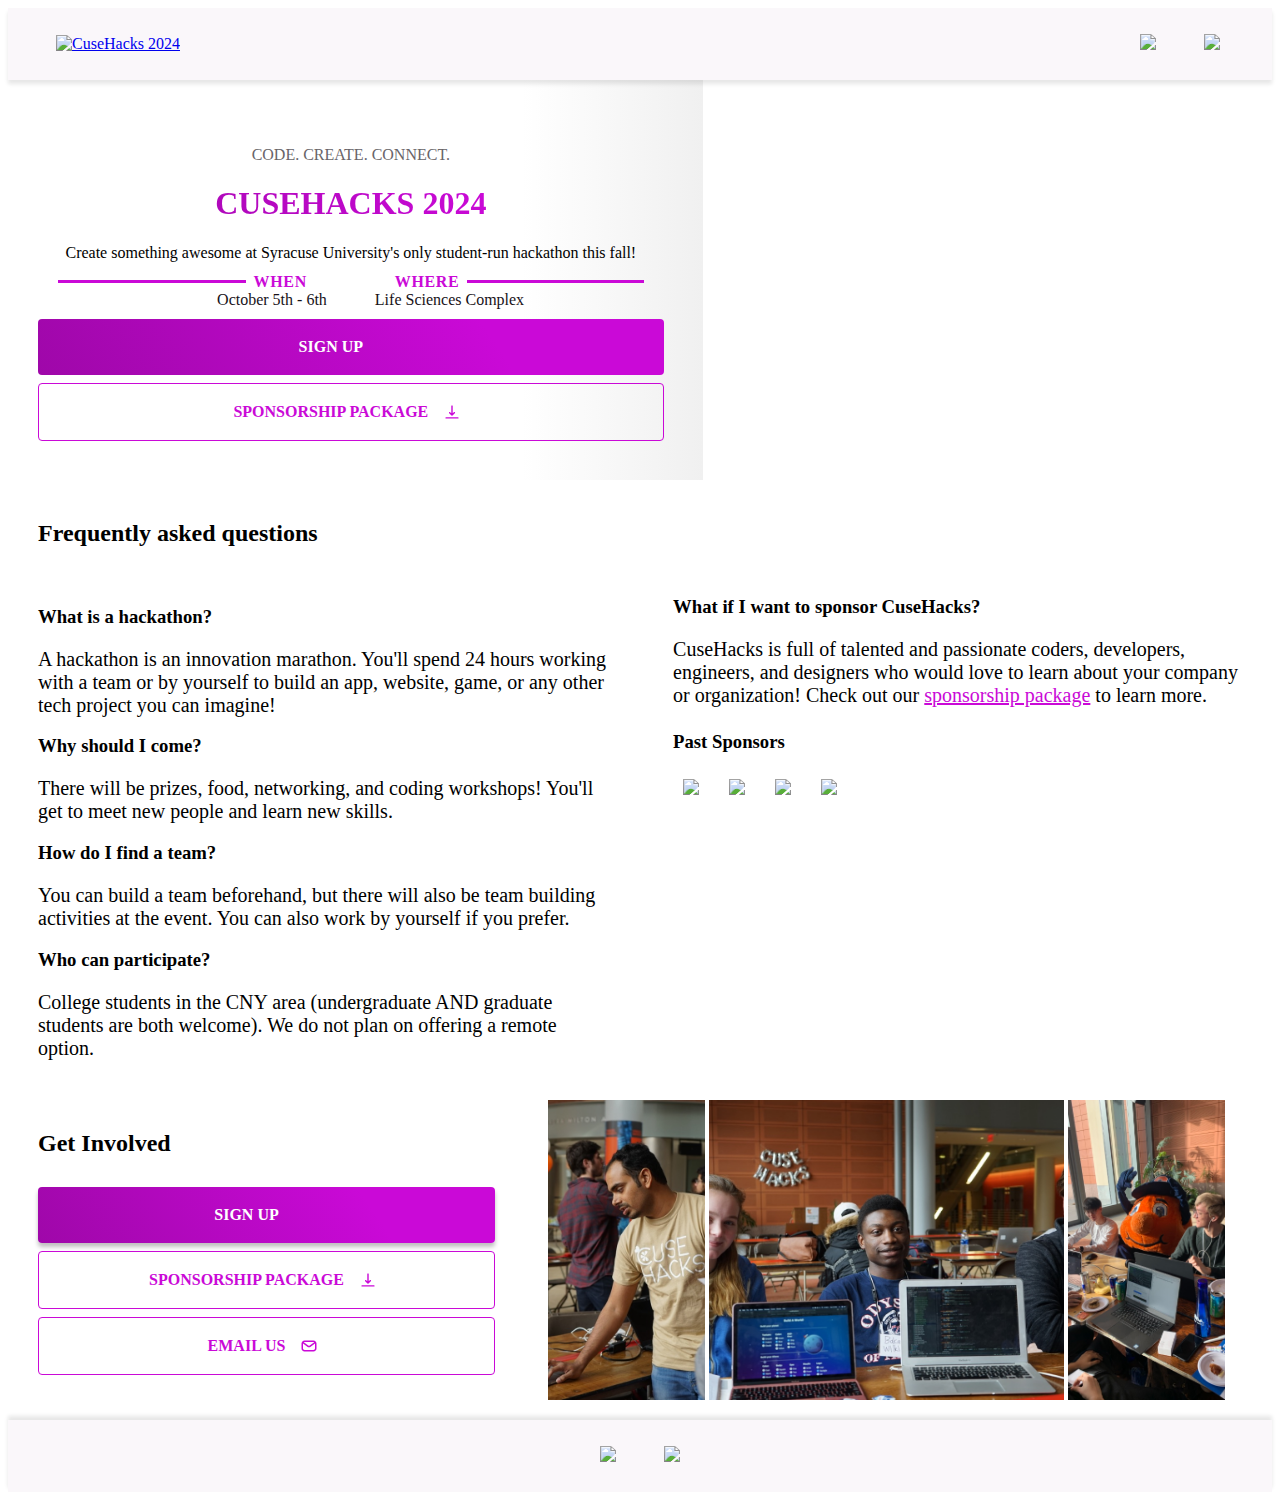
==== index.html @ 052de1e8 "revisions and responsiveness" ====
<!DOCTYPE html>
<html lang="en">
<head>
    <!-- Google tag (gtag.js) -->
    <script async src="https://www.googletagmanager.com/gtag/js?id=G-JB530M61FR"></script>
    <script>
        // Initialize Google Analytics
        window.dataLayer = window.dataLayer || [];
        function gtag(){dataLayer.push(arguments);}
        gtag('js', new Date());
        gtag('config', 'G-JB530M61FR');
    </script>

    <meta charset="UTF-8">
    <meta http-equiv="X-UA-Compatible" content="IE=edge">
    <meta name="viewport" content="width=device-width, initial-scale=1.0">
    <title>CuseHacks 2024</title>
    
    <!-- Favicon -->
    <link rel="icon" href="assets/favicon.ico" type="image/x-icon">

    <!-- CSS Stylesheets -->
    <link href="styles.css" rel="stylesheet">
    <link rel="stylesheet" href="styles/index.css">
    <link rel="stylesheet" href="styles/main.css">

    <!-- Google Fonts -->
    <link rel="preconnect" href="https://fonts.googleapis.com">
    <link rel="preconnect" href="https://fonts.gstatic.com" crossorigin>
    <link href="https://fonts.googleapis.com/css2?family=Exo+2:ital,wght@0,100;0,200;0,300;0,400;0,500;0,600;0,700;0,800;0,900;1,100;1,200;1,300;1,400;1,500;1,600;1,700;1,800;1,900&family=Goldman:wght@400;700&display=swap" rel="stylesheet">
</head>
<body>
    <nav class="NavBar shadow-box">
        <div class="NavBarImage">
            <a href="index.html">
                <img src="assets/cusehacks-logo-long-purple.svg" alt="CuseHacks 2024">
            </a>
        </div>
        <div class="NavIcons bannericons">
            <a href="https://discord.gg/FcyyJ7VHau"><img src="assets/social-media-icons/discord-icon.svg"></a>
            <!-- <a href="#"><img src="assets/social-media-icons/devpost-icon.svg"></a> TEMP COMMENTED TILL WE GET DEVPOST LINK -->
            <a href="https://www.instagram.com/cusehacks/"><img src="assets/social-media-icons/instagram-icon.svg"></a>
        </div>
    </nav>

    <div class="mobile-screen-banner"></div>

    <header class="header-content">
        <div class="shadow-container">
            <div class="side-container">
                <p class="start-line">CODE. CREATE. CONNECT.</p>
                <h1>CUSEHACKS 2024</h1>
                <p class="info">Create something awesome at Syracuse University's only student-run hackathon this fall!</p>
                <div class="details-container">
                    <div class="inner-container">
                      <div class="when-container">
                        <div class="when-inner-container"></div>
                        <div class="text-image-container">
                          <div class="when-text-container">When</div>
                          <img
                            loading="lazy"
                            src="assets/icons/when.svg"
                            class="img"
                          />
                        </div>
                      </div>
                      <div class="when-date-text">October 5th - 6th</div>
                    </div>
                    <div class="where-container">
                      <div class="where-inner-container">
                        <div class="where-image-text-container">
                          <img
                            loading="lazy"
                            src="assets/icons/where.svg"
                            class="img"
                          />
                          <div class="where-text-container">Where</div>
                        </div>
                        <div class="where-after-line-division"></div>
                      </div>
                      <div class="where-text">Life Sciences Complex</div>
                    </div>
                  </div>
                <div class="ButtonGroup">
                    <a class="PrimaryButton" href="https://docs.google.com/forms/d/e/1FAIpQLSdGMxdgOncnW_qsf_-sHz4nIhUHlq0zrKjqo1IgkBAkdehVBg/viewform" target="_blank">SIGN UP <img class="icon" src="assets/icons/signup.svg"></a>
                    <a class="SecondaryButton" href="sponsorship-package.pdf" target="_blank">SPONSORSHIP PACKAGE 
                        <!-- Placing svg directly as color needs to be changed on hover -->
                        <svg width="17" height="17" viewBox="0 0 17 17" fill="none" xmlns="http://www.w3.org/2000/svg">
                            <g id="icon">
                            <path id="Vector" fill-rule="evenodd" clip-rule="evenodd" d="M9.03 12.28C8.88937 12.4205 8.69875 12.4993 8.5 12.4993C8.30125 12.4993 8.11063 12.4205 7.97 12.28L5.47 9.78C5.33752 9.63783 5.2654 9.44978 5.26883 9.25548C5.27225 9.06118 5.35097 8.87579 5.48838 8.73838C5.62579 8.60097 5.81118 8.52225 6.00548 8.51882C6.19978 8.5154 6.38783 8.58752 6.53 8.72L7.75 9.94V2.25C7.75 2.05109 7.82902 1.86032 7.96967 1.71967C8.11032 1.57902 8.30109 1.5 8.5 1.5C8.69891 1.5 8.88968 1.57902 9.03033 1.71967C9.17098 1.86032 9.25 2.05109 9.25 2.25V9.94L10.47 8.72C10.5387 8.64631 10.6215 8.58721 10.7135 8.54622C10.8055 8.50523 10.9048 8.48319 11.0055 8.48141C11.1062 8.47963 11.2062 8.49816 11.2996 8.53588C11.393 8.5736 11.4778 8.62974 11.549 8.70096C11.6203 8.77218 11.6764 8.85701 11.7141 8.9504C11.7518 9.04379 11.7704 9.14382 11.7686 9.24452C11.7668 9.34522 11.7448 9.44454 11.7038 9.53654C11.6628 9.62854 11.6037 9.71134 11.53 9.78L9.03 12.28ZM2.25 14C2.05109 14 1.86032 14.079 1.71967 14.2197C1.57902 14.3603 1.5 14.5511 1.5 14.75C1.5 14.9489 1.57902 15.1397 1.71967 15.2803C1.86032 15.421 2.05109 15.5 2.25 15.5H14.75C14.9489 15.5 15.1397 15.421 15.2803 15.2803C15.421 15.1397 15.5 14.9489 15.5 14.75C15.5 14.5511 15.421 14.3603 15.2803 14.2197C15.1397 14.079 14.9489 14 14.75 14H2.25Z" fill="#CA09D7"/>
                            </g>
                        </svg>                            
                    </a>
                </div>
            </div>
        </div>
    </header>
    
    <div class="container">
        <div class="row">
            <h2>Frequently asked questions</h2>
        </div>
        <div class="row">
            <div class="left">
                <div class="faq">
                    <h3>What is a hackathon?</h3>
                    <p>A hackathon is an innovation marathon. 
                        You'll spend 24 hours working with a team or by yourself to build an app, 
                        website, game, or any other tech project you can imagine!</p>
                </div>
                <div class="faq">
                    <h3>Why should I come?</h3>
                    <p>There will be prizes, food, networking, and coding workshops! 
                        You'll get to meet new people and learn new skills.</p>
                </div>
                <div class="faq">
                    <h3>How do I find a team?</h3>
                    <p>You can build a team beforehand, but there will also be team building activities at the event. 
                        You can also work by yourself if you prefer.</p>
                </div>
                <div class="faq">
                    <h3>Who can participate?</h3>
                    <p>College students in the CNY area (undergraduate AND graduate students are both welcome). 
                        We do not plan on offering a remote option.</p>
                </div>
            </div>
            <div class="right">
                <div class="faq">
                    <h3>What if I want to sponsor CuseHacks?</h3>
                    <p>CuseHacks is full of talented and passionate coders, developers, engineers, and designers 
                        who would love to learn about your company or organization!
                        Check out our <a class="purple-links" href="#">sponsorship package</a> to learn more.</p>
                </div>
                <div class="sponsors">
                    <h3>Past Sponsors </h3>
                    <div class="imagesgrid">
                        <img src="assets/sponsor-logos/image 2.png">
                        <img src="assets/sponsor-logos/image 1.png">
                        <img src="assets/sponsor-logos/image 4.png">
                        <img src="assets/sponsor-logos/image 3.png">
                    </div>
                </div>
            </div>
        </div>
    </div>

    <div class="container info-section">
        <div class="row">
            <div class="left-section-two">
                <h2>Get Involved</h2>
                <div class="ButtonGroup">
                    <a class="PrimaryButton base-button" href="https://docs.google.com/forms/d/e/1FAIpQLSdGMxdgOncnW_qsf_-sHz4nIhUHlq0zrKjqo1IgkBAkdehVBg/viewform" target="_blank">SIGN UP <img class="icon" src="assets/icons/signup.svg"></a>
                    <a class="SecondaryButton" href="sponsorship-package.pdf" target="_blank">SPONSORSHIP PACKAGE 
                        <!-- Placing svg directly as color needs to be changed on hover -->
                        <svg width="17" height="17" viewBox="0 0 17 17" fill="none" xmlns="http://www.w3.org/2000/svg">
                            <g id="icon">
                            <path id="Vector" fill-rule="evenodd" clip-rule="evenodd" d="M9.03 12.28C8.88937 12.4205 8.69875 12.4993 8.5 12.4993C8.30125 12.4993 8.11063 12.4205 7.97 12.28L5.47 9.78C5.33752 9.63783 5.2654 9.44978 5.26883 9.25548C5.27225 9.06118 5.35097 8.87579 5.48838 8.73838C5.62579 8.60097 5.81118 8.52225 6.00548 8.51882C6.19978 8.5154 6.38783 8.58752 6.53 8.72L7.75 9.94V2.25C7.75 2.05109 7.82902 1.86032 7.96967 1.71967C8.11032 1.57902 8.30109 1.5 8.5 1.5C8.69891 1.5 8.88968 1.57902 9.03033 1.71967C9.17098 1.86032 9.25 2.05109 9.25 2.25V9.94L10.47 8.72C10.5387 8.64631 10.6215 8.58721 10.7135 8.54622C10.8055 8.50523 10.9048 8.48319 11.0055 8.48141C11.1062 8.47963 11.2062 8.49816 11.2996 8.53588C11.393 8.5736 11.4778 8.62974 11.549 8.70096C11.6203 8.77218 11.6764 8.85701 11.7141 8.9504C11.7518 9.04379 11.7704 9.14382 11.7686 9.24452C11.7668 9.34522 11.7448 9.44454 11.7038 9.53654C11.6628 9.62854 11.6037 9.71134 11.53 9.78L9.03 12.28ZM2.25 14C2.05109 14 1.86032 14.079 1.71967 14.2197C1.57902 14.3603 1.5 14.5511 1.5 14.75C1.5 14.9489 1.57902 15.1397 1.71967 15.2803C1.86032 15.421 2.05109 15.5 2.25 15.5H14.75C14.9489 15.5 15.1397 15.421 15.2803 15.2803C15.421 15.1397 15.5 14.9489 15.5 14.75C15.5 14.5511 15.421 14.3603 15.2803 14.2197C15.1397 14.079 14.9489 14 14.75 14H2.25Z" fill="#CA09D7"/>
                            </g>
                        </svg>
                    </a>
                    <a class="SecondaryButton" href="mailto:innovateorange@gmail.com" target="_blank">EMAIL US 
                        <!-- Placing svg directly as color needs to be changed on hover -->
                        <svg width="16" height="16" viewBox="0 0 16 16" fill="none" xmlns="http://www.w3.org/2000/svg">
                            <g id="icon">
                            <path id="Vector" fill-rule="evenodd" clip-rule="evenodd" d="M3.5 4H12.5C12.75 4 12.985 4.06 13.192 4.169L8.75 7.5C8.53363 7.66228 8.27046 7.75 8 7.75C7.72954 7.75 7.46637 7.66228 7.25 7.5L2.808 4.169C3.015 4.06 3.251 4 3.5 4ZM2.001 5.438L2 5.5V10.5C2 10.8978 2.15804 11.2794 2.43934 11.5607C2.72064 11.842 3.10218 12 3.5 12H12.5C12.8978 12 13.2794 11.842 13.5607 11.5607C13.842 11.2794 14 10.8978 14 10.5V5.5L13.999 5.438L9.65 8.7C9.17399 9.05701 8.59502 9.25 8 9.25C7.40498 9.25 6.82601 9.05701 6.35 8.7L2.001 5.438ZM0.5 5.5C0.5 4.70435 0.81607 3.94129 1.37868 3.37868C1.94129 2.81607 2.70435 2.5 3.5 2.5H12.5C13.2956 2.5 14.0587 2.81607 14.6213 3.37868C15.1839 3.94129 15.5 4.70435 15.5 5.5V10.5C15.5 11.2956 15.1839 12.0587 14.6213 12.6213C14.0587 13.1839 13.2956 13.5 12.5 13.5H3.5C2.70435 13.5 1.94129 13.1839 1.37868 12.6213C0.81607 12.0587 0.5 11.2956 0.5 10.5V5.5Z" fill="#CA09D7"/>
                            </g>
                        </svg>
                    </a>
                </div>
            </div>
            <div class="right-section-two">
                <div class="images-grid-section">
                    <img class="image-1" src="assets/participant-photos/presenting-photo.jpeg">
                    <img class="image-2" src="assets/participant-photos/three-people-photo.jpeg">
                    <img class="image-3" src="assets/participant-photos/otto-photo.jpeg">
                </div>
            </div>
        </div>
    </div>

    <footer>
        <div class="NavIcons">
            <a href="https://discord.gg/FcyyJ7VHau"><img src="assets/social-media-icons/discord-icon.svg"></a>
            <!-- <a href="#"><img src="assets/social-media-icons/devpost-icon.svg"></a> TEMP COMMENTED TILL WE GET DEVPOST LINK -->
            <a href="https://www.instagram.com/cusehacks/"><img src="assets/social-media-icons/instagram-icon.svg"></a>
        </div>
    </footer>

</body>
</html>
---- styles/index.css ----
/* Navbar section styles start */
.NavBar {
    max-width: 100%;
    background: var(--background, #FAF7FA);
    box-shadow: 0px 4px 4px 0px rgba(23, 17, 24, 0.10);
    margin: 0;
    position: relative;
    display: flex;
    padding: 1.5rem 3rem;
    align-items: center;
    justify-content: space-between;
}

.NavIcons {
    display: flex;
    gap: 2.5rem;
    align-items: baseline;
}

.NavIcons a {
    display: block;
    width: 1.5rem;
    height: 1.5rem;
    border-radius: 50%; /* Optional: for rounded icons */
    text-align: center;
    line-height: 1.5rem; /* Center the icon vertically */
    font-size: 1.125rem; /* Placeholder font size */
    color: #fff; /* Placeholder text color */
}

.NavBarImage {
    width: fit-content;
}

/* Navbar section styles ends */


/* Hero section styles start */
.header-content{
    max-width: 100%;
    height: 400px;
    background-image: url('../assets/hero-image.jpg');
    background-position: center; /* Center the image */
    background-repeat: no-repeat; /* Do not repeat the image */
    background-size: cover; /* Resize the background image to cover the entire container */
    display: flex;
    flex-direction: column;
}

.shadow-container{
    width: 55%;
    height: 400px;
    background: linear-gradient(90deg, rgba(255, 255, 255, 1) 0%, rgba(255, 255, 255, 1) 74%, rgba(0, 0, 0, 0.06) 100%);
}

.header-content > .shadow-container > .side-container {
    text-align: center;
    padding: 50px 30px 50px 30px;
    width: 90%;
    flex-direction: column;
    justify-content: center;
    align-items: center;
    height: 400px;
}

.side-container > .start-line {
    color: var(--dark-gray, #686468);
    font-weight: 300;
}

.side-container > h1 {
    font-size: 32px;
    background: var(--Purple-gradient, linear-gradient(56deg, #9707A1 -12.39%, #CA09D7 72.19%));
    background-clip: text;
    -webkit-background-clip: text;
    -webkit-text-fill-color: transparent;
}

.side-container > .info {
    align-self: stretch;
    margin-top: 10px;
    margin-bottom: 10px;
}

.event-details{
    display: flex;
    flex-direction: row; 
    position: relative;
}

.event-details > h3 {
    border-bottom: 1px solid #CA09D7; 
    line-height:0.1em; 
    width:100%; 
    text-align:center;
    margin:10px 0 20px;
    font-size: 1rem;
}

.event-details > h3 > div {
    margin-top: -10px;
    left: 18%;
    color: #CA09D7;
    gap: 60px;
    display: flex;
    flex-direction: row;
    background:#fff; 
    padding:0px 10px;
    position: absolute;
}

.event-details > h3 > div > span > p {
    font-size: 0.75rem;
    color: black;
    margin-top: 0.5rem;
}

.event-details > h3 > div > .left-text {
    float: left;
    text-align: right;
}

.event-details > h3 > div > .right-text {
    float: right;
    text-align: left;
}

.event-details > p > span > img {
    margin-bottom: -3px;
}

.icon{
    margin: 8px;
    width: 16px;
    height: 16px;
}

h1 span {
    color: #CA09D7;
    border-radius: 50px;
    box-shadow: #CA09D7 0px 0px 10px;
    background-color: #F6F4F6;
    padding-top: 1rem;
    padding-bottom: 1rem;
    padding-left: 1.5rem;
    padding-right: 1.5rem;
    margin-top: 1rem;
    display: inline-block;
    font-family: "Goldman";
    font-weight: 400;
}

/* Hero section styles ends */


/*FAQ main section styles starts */

.container{
    margin: 20px 30px;
}

.row{
    display: flex;
    flex-direction: column wrap;
    margin-top: 10px;
    margin-bottom: 10px;
    align-items: flex-start;
    gap: 3%;
    align-self: stretch;
}

.faq > h3, .faq > p {
    margin-bottom: 10px;
}

.faq > p {
    font-size: 20px;
    font-style: normal;
    font-weight: 400;
}

.left{
    width: 50%;
    float: left;
    padding: 10px 30px 10px 0px;
}

.right{
    width: 50%;
    float: right;
}

.purple-links{
    color: #CA09D7;
}

.imagesgrid {
    display: flex;
    flex-wrap: wrap;
    gap: 10px; /* Adjust the gap between images as needed */
  }
  
.imagesgrid img {
    max-width: 100%; /* Ensure it doesn't exceed parent width */
    max-height: 100px; /* Maximum height limit */
    object-fit: contain; /* Maintain aspect ratio */
    margin: 10px;
}

.left-section-two{
    width: 45%;
    float: left;
}

.left-section-two > h2 {
    margin: 30px 0px;
}

.right-section-two{
    width: 70%;
    float: right;
}

.images-grid-section{
    display: flex;
    flex-wrap: wrap;
    gap: 0.25rem;
    justify-content: center;
    align-items: center;
    width: 100%;
}

.images-grid-section > .image-1,  .images-grid-section > .image-3 {
    object-fit: cover;
    width: 22%;
    height: 18.75rem;
}

.images-grid-section > .image-2 {
    object-fit: cover;
    width: 50%;
    height: 18.75rem;
}

.sponsors{
    margin-top: 1.5rem;
}

.sponsors > h3 {
    margin-bottom: 1rem;
}

/*FAQ main section styles ends */

/*Footer section styles start */

footer {
    color: #fff;
    margin: 0;
    background-color: #FAF7FA;
    justify-content: center;
    display: flex;
    padding: 1.5rem 3rem;
    box-shadow: 0px -4px 4px 0px #1711181A;
}

/*Footer section styles ends */

/*Common Buttons styles starts*/

.PrimaryButton {
    display: flex;
    align-items: center;
    justify-content: center;
    color: white;
    padding: 0.75rem 0.5rem;
    text-decoration: none;
    font-weight: 600;
    text-align: center;
    border-radius: 4px;
    gap: 0.5rem;
    line-height: 1rem;
    font-size: 1rem;
    background: var(--Purple-gradient, linear-gradient(56deg, #9707A1 -12.39%, #CA09D7 72.19%));
}

.PrimaryButton:hover {
    box-shadow: #81068A 0px 0px 10px;
    transition: .2s ease-out;
    background-color: #81068A;
}

.base-button {
    box-shadow: 0px 4px 4px 0px #00000040;
}

.SecondaryButton {
    gap: 0.5rem;
    font-size: 1rem;
    display: flex;
    align-items: center;
    line-height: 1rem;
    justify-content: center;
    color: #CA09D7;
    padding: 0.75rem 0.5rem;
    text-decoration: none;
    font-weight: 700;
    border-radius: 4px;
    text-align: center;
    border: #CA09D7 solid 1px;
}

.SecondaryButton > svg {
    margin: 0.5rem;
    width: 1rem;
    height: 1rem;
}

.SecondaryButton:hover {
    color: #7C0585;
    transition: .2s ease-out;
    border: #7C0585 solid 1px;
}

.SecondaryButton:hover > svg > g > path {
    fill: #7C0585 !important;
}

.ButtonGroup {
    margin-top: 10px;
    margin-bottom: 10px;
    display: flex;
    flex-direction: column;
    gap: .5rem;
}

/*Common Buttons styles ends*/

.mobile-screen-banner{
    display: none;
}

/* when and where container styles starts here */


.details-container {
  text-align: start !important;
  justify-content: center;
  display: flex;
  margin-top: 12px;
  gap: 0.5rem;
  font-size: 1rem;
}
@media (max-width: 991px) {
  .details-container {
    flex-wrap: wrap;
  }
}
.inner-container {
  justify-content: center;
  display: flex;
  flex-direction: column;
  text-align: right;
  flex: 1;
  padding: 0 20px;
}
.when-container {
  justify-content: center;
  display: flex;
  gap: 8px;
  color: var(--Primary, #ca09d7);
  font-weight: 600;
  white-space: nowrap;
  text-transform: uppercase;
  letter-spacing: 0.64px;
  line-height: 100%;
}
@media (max-width: 991px) {
  .when-container {
    white-space: initial;
  }
}
.when-inner-container {
  border-color: rgba(202, 9, 215, 1);
  border-style: solid;
  border-width: 1px;
  background-color: #ca09d7;
  height: 1px;
  flex: 1;
  margin: auto 0;
}
.text-image-container {
  justify-content: center;
  display: flex;
  gap: 4px;
}
@media (max-width: 991px) {
  .text-image-container {
    white-space: initial;
  }
}
.when-text-container {
  font-family: Exo 2, sans-serif;
}
.img {
  aspect-ratio: 1;
  object-fit: auto;
  object-position: center;
  width: 16px;
}
.when-date-text {
  color: var(--Black, #171118);
  font-family: Exo 2, sans-serif;
  font-weight: 400;
  line-height: 120%;
}
.where-container {
  justify-content: center;
  display: flex;
  flex-direction: column;
  flex: 1;
  padding: 0 20px;
}
.where-inner-container {
  justify-content: center;
  display: flex;
  gap: 8px;
  color: var(--Primary, #ca09d7);
  font-weight: 600;
  white-space: nowrap;
  text-transform: uppercase;
  letter-spacing: 0.64px;
  line-height: 100%;
}
@media (max-width: 991px) {
  .where-inner-container {
    white-space: initial;
  }
}
.where-image-text-container {
  display: flex;
  gap: 4px;
}
@media (max-width: 991px) {
  .where-image-text-container {
    white-space: initial;
  }
}
.where-text-container {
  font-family: Exo 2, sans-serif;
}
.where-after-line-division {
  border-color: rgba(202, 9, 215, 1);
  border-style: solid;
  border-width: 1px;
  background-color: #ca09d7;
  height: 1px;
  flex: 1;
  margin: auto 0;
}
.where-text {
  color: var(--Black, #171118);
  font-family: Exo 2, sans-serif;
  font-weight: 400;
  line-height: 120%;
}

/* when and where container styles ends here */


/*Media queries for responsive layout starts */

@media (max-width:600px) {
    .where-container{
        padding: 0rem 0rem;
    }
    .right-section-two{
        display: none;
    }
    .left-section-two{
        width: 100%;
    }
}
@media (max-width: 1024px){
    .side-container > h1 {
        font-size: 28px;
    }
    .event-details > h3 > div {
        font-size: 15px;
    }
}

@media (min-width: 880px) and (max-width: 1200px) {
    .shadow-container{
        width: 65%;
    }
    .side-container{
        width: 70%;
    }
    .imagesgrid > img {
        width: 200px;
    }
  }

@media (min-width: 500px) and (max-width: 700px){
    .event-text {
        gap: 100px;
    }
}

@media (min-width: 500px) and (max-width: 880px){
    .event-details > h3 > div {
        left: 30%;
    }
    .NavBar{
        display: flex;
    }
    .shadow-container{
        width: 90%;
    }
    .header-content > .shadow-container > .side-container {
        width: 90% !important;
    }
    .images-grid-section > .image-1, .images-grid-section > .image-3 {
        width: 25%;
    }
    .images-grid-section > .image-2{
        width: 40%;
    }
    .side-container > h1{
        font-size: 25px;
    }
    .left {
        padding: 10px 10px 10px 0px;
    }
    .side-container > .info{
        font-size: 12px;
    }
}

@media (max-width: 768px) {
    .NavBar{
        justify-content: center !important;
    }
    .bannericons{
        display: none;
    }
}

@media (max-width: 500px) {

    .side-container > .start-line {
        font-size: 15px;
    }

    .side-container > h1 {
        font-size: 22px;
    }

    .mobile-screen-banner{
        width: 100%;
        height: 350px;
        display: block;
        background-image: url('../assets/hero-image.jpg');
        background-position: center; /* Center the image */
        background-repeat: no-repeat; /* Do not repeat the image */
        background-size: cover; /* Resize the background image to cover the entire container */
    }

    .shadow-container{
        width: 100%;
    }

    .header-content > .shadow-container > .side-container {
        background-color: #FAF7FA;
        width: 100% !important;
    }

    .row {
        flex-direction: column;
    }

    .left, .right, .left-section-two{
        width: 100%;
    }
}

@media (max-width: 350px) {

    h2 {
        font-size: 1.5rem;
    }

    .container {
        margin: 40px 30px;
    }
    .NavBarImage > a > img{
        width: 200px;
    }

}
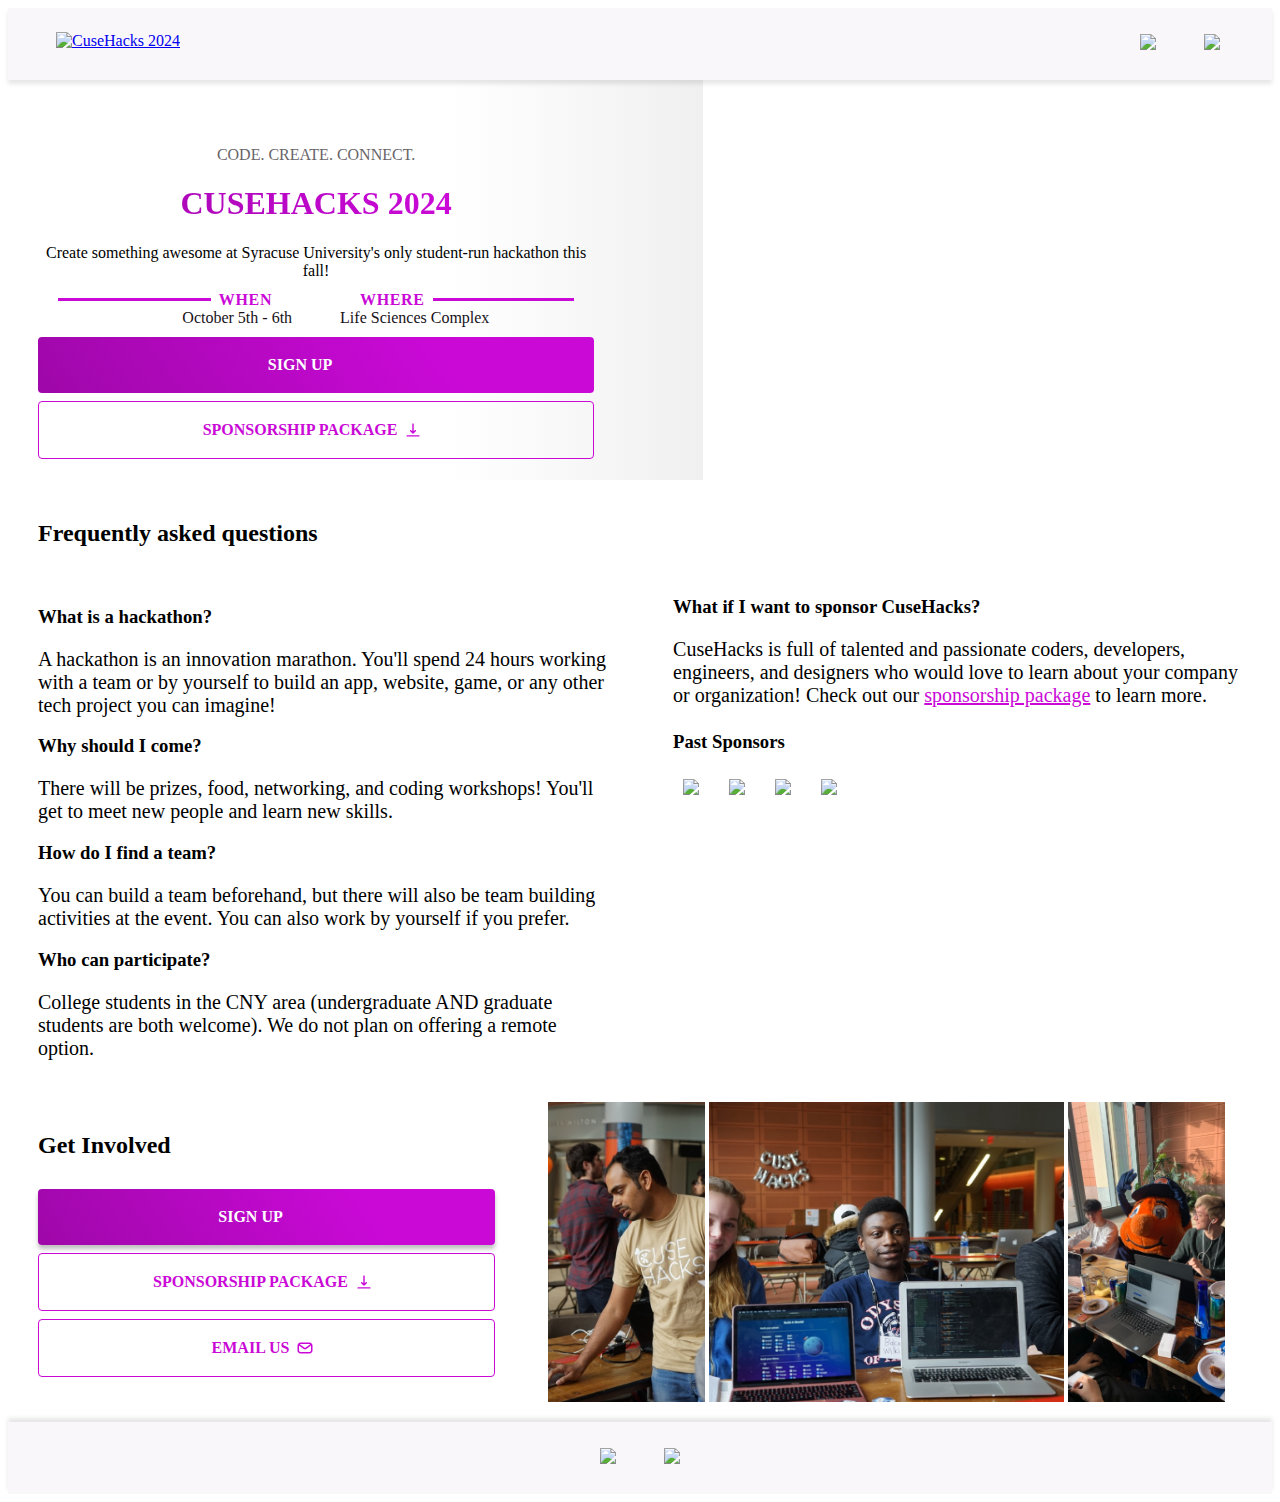
==== commit 6097bb61: "Merge pull request #5 from kamaljitkaur98/main" ====
--- a/index.html
+++ b/index.html
@@ -37,9 +37,9 @@
             </a>
         </div>
         <div class="NavIcons bannericons">
-            <a href="https://discord.gg/FcyyJ7VHau"><img src="assets/social-media-icons/discord-icon.svg"></a>
+            <a href="https://discord.gg/FcyyJ7VHau" target="_blank"><img src="assets/social-media-icons/discord-icon.svg"></a>
             <!-- <a href="#"><img src="assets/social-media-icons/devpost-icon.svg"></a> TEMP COMMENTED TILL WE GET DEVPOST LINK -->
-            <a href="https://www.instagram.com/cusehacks/"><img src="assets/social-media-icons/instagram-icon.svg"></a>
+            <a href="https://www.instagram.com/cusehacks/" target="_blank"><img src="assets/social-media-icons/instagram-icon.svg"></a>
         </div>
     </nav>
 
@@ -129,7 +129,7 @@
                     <h3>What if I want to sponsor CuseHacks?</h3>
                     <p>CuseHacks is full of talented and passionate coders, developers, engineers, and designers 
                         who would love to learn about your company or organization!
-                        Check out our <a class="purple-links" href="#">sponsorship package</a> to learn more.</p>
+                        Check out our <a class="purple-links" href="sponsorship-package.pdf" target="_blank">sponsorship package</a> to learn more.</p>
                 </div>
                 <div class="sponsors">
                     <h3>Past Sponsors </h3>
@@ -180,9 +180,9 @@
 
     <footer>
         <div class="NavIcons">
-            <a href="https://discord.gg/FcyyJ7VHau"><img src="assets/social-media-icons/discord-icon.svg"></a>
+            <a href="https://discord.gg/FcyyJ7VHau"  target="_blank"><img src="assets/social-media-icons/discord-icon.svg"></a>
             <!-- <a href="#"><img src="assets/social-media-icons/devpost-icon.svg"></a> TEMP COMMENTED TILL WE GET DEVPOST LINK -->
-            <a href="https://www.instagram.com/cusehacks/"><img src="assets/social-media-icons/instagram-icon.svg"></a>
+            <a href="https://www.instagram.com/cusehacks/"  target="_blank"><img src="assets/social-media-icons/instagram-icon.svg"></a>
         </div>
     </footer>
 
--- a/styles/index.css
+++ b/styles/index.css
@@ -7,7 +7,6 @@
     position: relative;
     display: flex;
     padding: 1.5rem 3rem;
-    align-items: center;
     justify-content: space-between;
 }
 
@@ -38,7 +37,7 @@
 /* Hero section styles start */
 .header-content{
     max-width: 100%;
-    height: 400px;
+    height: 25rem;
     background-image: url('../assets/hero-image.jpg');
     background-position: center; /* Center the image */
     background-repeat: no-repeat; /* Do not repeat the image */
@@ -49,18 +48,18 @@
 
 .shadow-container{
     width: 55%;
-    height: 400px;
-    background: linear-gradient(90deg, rgba(255, 255, 255, 1) 0%, rgba(255, 255, 255, 1) 74%, rgba(0, 0, 0, 0.06) 100%);
+    height: 25rem;
+    background: linear-gradient(90deg, rgba(255, 255, 255, 1) 0%, rgba(255, 255, 255, 1) 64%, rgba(0, 0, 0, 0.06) 100%);
 }
 
 .header-content > .shadow-container > .side-container {
     text-align: center;
-    padding: 50px 30px 50px 30px;
-    width: 90%;
+    padding: 3.125rem 1.875rem 3.125rem 1.875rem;
+    width: 80%;
     flex-direction: column;
     justify-content: center;
     align-items: center;
-    height: 400px;
+    height: 25rem;
 }
 
 .side-container > .start-line {
@@ -69,7 +68,7 @@
 }
 
 .side-container > h1 {
-    font-size: 32px;
+    font-size: 2rem;
     background: var(--Purple-gradient, linear-gradient(56deg, #9707A1 -12.39%, #CA09D7 72.19%));
     background-clip: text;
     -webkit-background-clip: text;
@@ -78,8 +77,8 @@
 
 .side-container > .info {
     align-self: stretch;
-    margin-top: 10px;
-    margin-bottom: 10px;
+    margin-top: 0.625rem;
+    margin-bottom: 0.625rem;
 }
 
 .event-details{
@@ -93,19 +92,19 @@
     line-height:0.1em; 
     width:100%; 
     text-align:center;
-    margin:10px 0 20px;
+    margin:0.625rem 0 20px;
     font-size: 1rem;
 }
 
 .event-details > h3 > div {
-    margin-top: -10px;
+    margin-top: -0.625rem;
     left: 18%;
     color: #CA09D7;
-    gap: 60px;
+    gap: 3.75rem;
     display: flex;
     flex-direction: row;
     background:#fff; 
-    padding:0px 10px;
+    padding:0rem 0.625rem;
     position: absolute;
 }
 
@@ -130,15 +129,15 @@
 }
 
 .icon{
-    margin: 8px;
-    width: 16px;
-    height: 16px;
+    margin: 0.5rem;
+    width: 1rem;
+    height: 1rem;
 }
 
 h1 span {
     color: #CA09D7;
-    border-radius: 50px;
-    box-shadow: #CA09D7 0px 0px 10px;
+    border-radius: 3.125rem;
+    box-shadow: #CA09D7 0rem 0rem 0.625rem;
     background-color: #F6F4F6;
     padding-top: 1rem;
     padding-bottom: 1rem;
@@ -156,25 +155,25 @@
 /*FAQ main section styles starts */
 
 .container{
-    margin: 20px 30px;
+    margin: 1.25rem 1.875rem;
 }
 
 .row{
     display: flex;
     flex-direction: column wrap;
-    margin-top: 10px;
-    margin-bottom: 10px;
+    margin-top: 0.625rem;
+    margin-bottom: 0.625rem;
     align-items: flex-start;
     gap: 3%;
     align-self: stretch;
 }
 
-.faq > h3, .faq > p {
-    margin-bottom: 10px;
-}
-
 .faq > p {
-    font-size: 20px;
+    margin-bottom: 0.8rem;
+}
+
+.faq > p {
+    font-size: 1.25rem;
     font-style: normal;
     font-weight: 400;
 }
@@ -182,7 +181,7 @@
 .left{
     width: 50%;
     float: left;
-    padding: 10px 30px 10px 0px;
+    padding: 0.625rem 1.875rem 0.625rem 0rem;
 }
 
 .right{
@@ -197,14 +196,14 @@
 .imagesgrid {
     display: flex;
     flex-wrap: wrap;
-    gap: 10px; /* Adjust the gap between images as needed */
+    gap: 0.625rem; /* Adjust the gap between images as needed */
   }
   
 .imagesgrid img {
     max-width: 100%; /* Ensure it doesn't exceed parent width */
-    max-height: 100px; /* Maximum height limit */
+    max-height: 6.25rem; /* Maximum height limit */
     object-fit: contain; /* Maintain aspect ratio */
-    margin: 10px;
+    margin: 0.625rem;
 }
 
 .left-section-two{
@@ -213,7 +212,7 @@
 }
 
 .left-section-two > h2 {
-    margin: 30px 0px;
+    margin: 1.875rem 0rem;
 }
 
 .right-section-two{
@@ -261,7 +260,7 @@
     justify-content: center;
     display: flex;
     padding: 1.5rem 3rem;
-    box-shadow: 0px -4px 4px 0px #1711181A;
+    box-shadow: 0rem -0.25rem 0.25rem 0rem #1711181A;
 }
 
 /*Footer section styles ends */
@@ -277,25 +276,23 @@
     text-decoration: none;
     font-weight: 600;
     text-align: center;
-    border-radius: 4px;
-    gap: 0.5rem;
+    border-radius: 0.25rem;
     line-height: 1rem;
     font-size: 1rem;
     background: var(--Purple-gradient, linear-gradient(56deg, #9707A1 -12.39%, #CA09D7 72.19%));
 }
 
 .PrimaryButton:hover {
-    box-shadow: #81068A 0px 0px 10px;
+    box-shadow: #81068A 0rem 0rem 0.625rem;
     transition: .2s ease-out;
     background-color: #81068A;
 }
 
 .base-button {
-    box-shadow: 0px 4px 4px 0px #00000040;
+    box-shadow: 0rem 0.25rem 0.25rem 0rem #00000040;
 }
 
 .SecondaryButton {
-    gap: 0.5rem;
     font-size: 1rem;
     display: flex;
     align-items: center;
@@ -305,7 +302,7 @@
     padding: 0.75rem 0.5rem;
     text-decoration: none;
     font-weight: 700;
-    border-radius: 4px;
+    border-radius: 0.25rem;
     text-align: center;
     border: #CA09D7 solid 1px;
 }
@@ -327,8 +324,8 @@
 }
 
 .ButtonGroup {
-    margin-top: 10px;
-    margin-bottom: 10px;
+    margin-top: 0.625rem;
+    margin-bottom: 0.625rem;
     display: flex;
     flex-direction: column;
     gap: .5rem;
@@ -347,27 +344,30 @@
   text-align: start !important;
   justify-content: center;
   display: flex;
-  margin-top: 12px;
+  margin-top: 0.75rem;
   gap: 0.5rem;
   font-size: 1rem;
 }
+
 @media (max-width: 991px) {
   .details-container {
     flex-wrap: wrap;
   }
 }
+
 .inner-container {
   justify-content: center;
   display: flex;
   flex-direction: column;
   text-align: right;
   flex: 1;
-  padding: 0 20px;
-}
+  padding: 0rem 1.25rem;
+}
+
 .when-container {
   justify-content: center;
   display: flex;
-  gap: 8px;
+  gap: .5rem;
   color: var(--Primary, #ca09d7);
   font-weight: 600;
   white-space: nowrap;
@@ -375,11 +375,13 @@
   letter-spacing: 0.64px;
   line-height: 100%;
 }
+
 @media (max-width: 991px) {
   .when-container {
     white-space: initial;
   }
 }
+
 .when-inner-container {
   border-color: rgba(202, 9, 215, 1);
   border-style: solid;
@@ -389,42 +391,51 @@
   flex: 1;
   margin: auto 0;
 }
+
 .text-image-container {
   justify-content: center;
   display: flex;
-  gap: 4px;
-}
+  gap: .25rem;
+}
+
+
 @media (max-width: 991px) {
   .text-image-container {
     white-space: initial;
   }
 }
+
 .when-text-container {
-  font-family: Exo 2, sans-serif;
-}
+    font-family: Exo 2, sans-serif;
+}
+
+
 .img {
-  aspect-ratio: 1;
-  object-fit: auto;
-  object-position: center;
-  width: 16px;
-}
+    aspect-ratio: 1;
+    object-fit: auto;
+    object-position: center;
+    width: 1rem;
+}
+
 .when-date-text {
-  color: var(--Black, #171118);
-  font-family: Exo 2, sans-serif;
-  font-weight: 400;
-  line-height: 120%;
-}
+    color: var(--Black, #171118);
+    font-family: Exo 2, sans-serif;
+    font-weight: 400;
+    line-height: 120%;
+}
+
 .where-container {
   justify-content: center;
   display: flex;
   flex-direction: column;
   flex: 1;
-  padding: 0 20px;
-}
+  padding: 0 1.25rem;
+}
+
 .where-inner-container {
   justify-content: center;
   display: flex;
-  gap: 8px;
+  gap: .5rem;
   color: var(--Primary, #ca09d7);
   font-weight: 600;
   white-space: nowrap;
@@ -432,23 +443,28 @@
   letter-spacing: 0.64px;
   line-height: 100%;
 }
+
 @media (max-width: 991px) {
   .where-inner-container {
     white-space: initial;
   }
 }
+
 .where-image-text-container {
   display: flex;
-  gap: 4px;
-}
+  gap: .25rem;
+}
+
 @media (max-width: 991px) {
   .where-image-text-container {
     white-space: initial;
   }
 }
+
 .where-text-container {
   font-family: Exo 2, sans-serif;
 }
+
 .where-after-line-division {
   border-color: rgba(202, 9, 215, 1);
   border-style: solid;
@@ -458,6 +474,7 @@
   flex: 1;
   margin: auto 0;
 }
+
 .where-text {
   color: var(--Black, #171118);
   font-family: Exo 2, sans-serif;
@@ -467,7 +484,6 @@
 
 /* when and where container styles ends here */
 
-
 /*Media queries for responsive layout starts */
 
 @media (max-width:600px) {
@@ -483,10 +499,10 @@
 }
 @media (max-width: 1024px){
     .side-container > h1 {
-        font-size: 28px;
+        font-size: 1.75rem;
     }
     .event-details > h3 > div {
-        font-size: 15px;
+        font-size: 0.93rem;
     }
 }
 
@@ -498,13 +514,13 @@
         width: 70%;
     }
     .imagesgrid > img {
-        width: 200px;
+        width: 12.5rem;
     }
   }
 
 @media (min-width: 500px) and (max-width: 700px){
     .event-text {
-        gap: 100px;
+        gap: 6.25rem;
     }
 }
 
@@ -528,13 +544,13 @@
         width: 40%;
     }
     .side-container > h1{
-        font-size: 25px;
+        font-size: 1.5rem;
     }
     .left {
-        padding: 10px 10px 10px 0px;
+        padding: 0.625rem 0.625rem 0.625rem 0rem;
     }
     .side-container > .info{
-        font-size: 12px;
+        font-size: 0.75rem;
     }
 }
 
@@ -549,17 +565,21 @@
 
 @media (max-width: 500px) {
 
+    .shadow-container, .header-content, .side-container {
+        height: 23rem !important;
+    }
+
     .side-container > .start-line {
-        font-size: 15px;
+        font-size: 0.938rem;
     }
 
     .side-container > h1 {
-        font-size: 22px;
+        font-size: 1.375rem;
     }
 
     .mobile-screen-banner{
         width: 100%;
-        height: 350px;
+        height: 21.875rem;
         display: block;
         background-image: url('../assets/hero-image.jpg');
         background-position: center; /* Center the image */
@@ -574,6 +594,7 @@
     .header-content > .shadow-container > .side-container {
         background-color: #FAF7FA;
         width: 100% !important;
+        padding: 2rem 1rem;
     }
 
     .row {
@@ -585,19 +606,17 @@
     }
 }
 
+
 @media (max-width: 350px) {
 
-    h2 {
-        font-size: 1.5rem;
-    }
-
     .container {
-        margin: 40px 30px;
+        margin: 2.5rem 1.875rem;
     }
     .NavBarImage > a > img{
-        width: 200px;
-    }
-
-}
+        width: 12.5rem;
+    }
+}
+
+
 
    
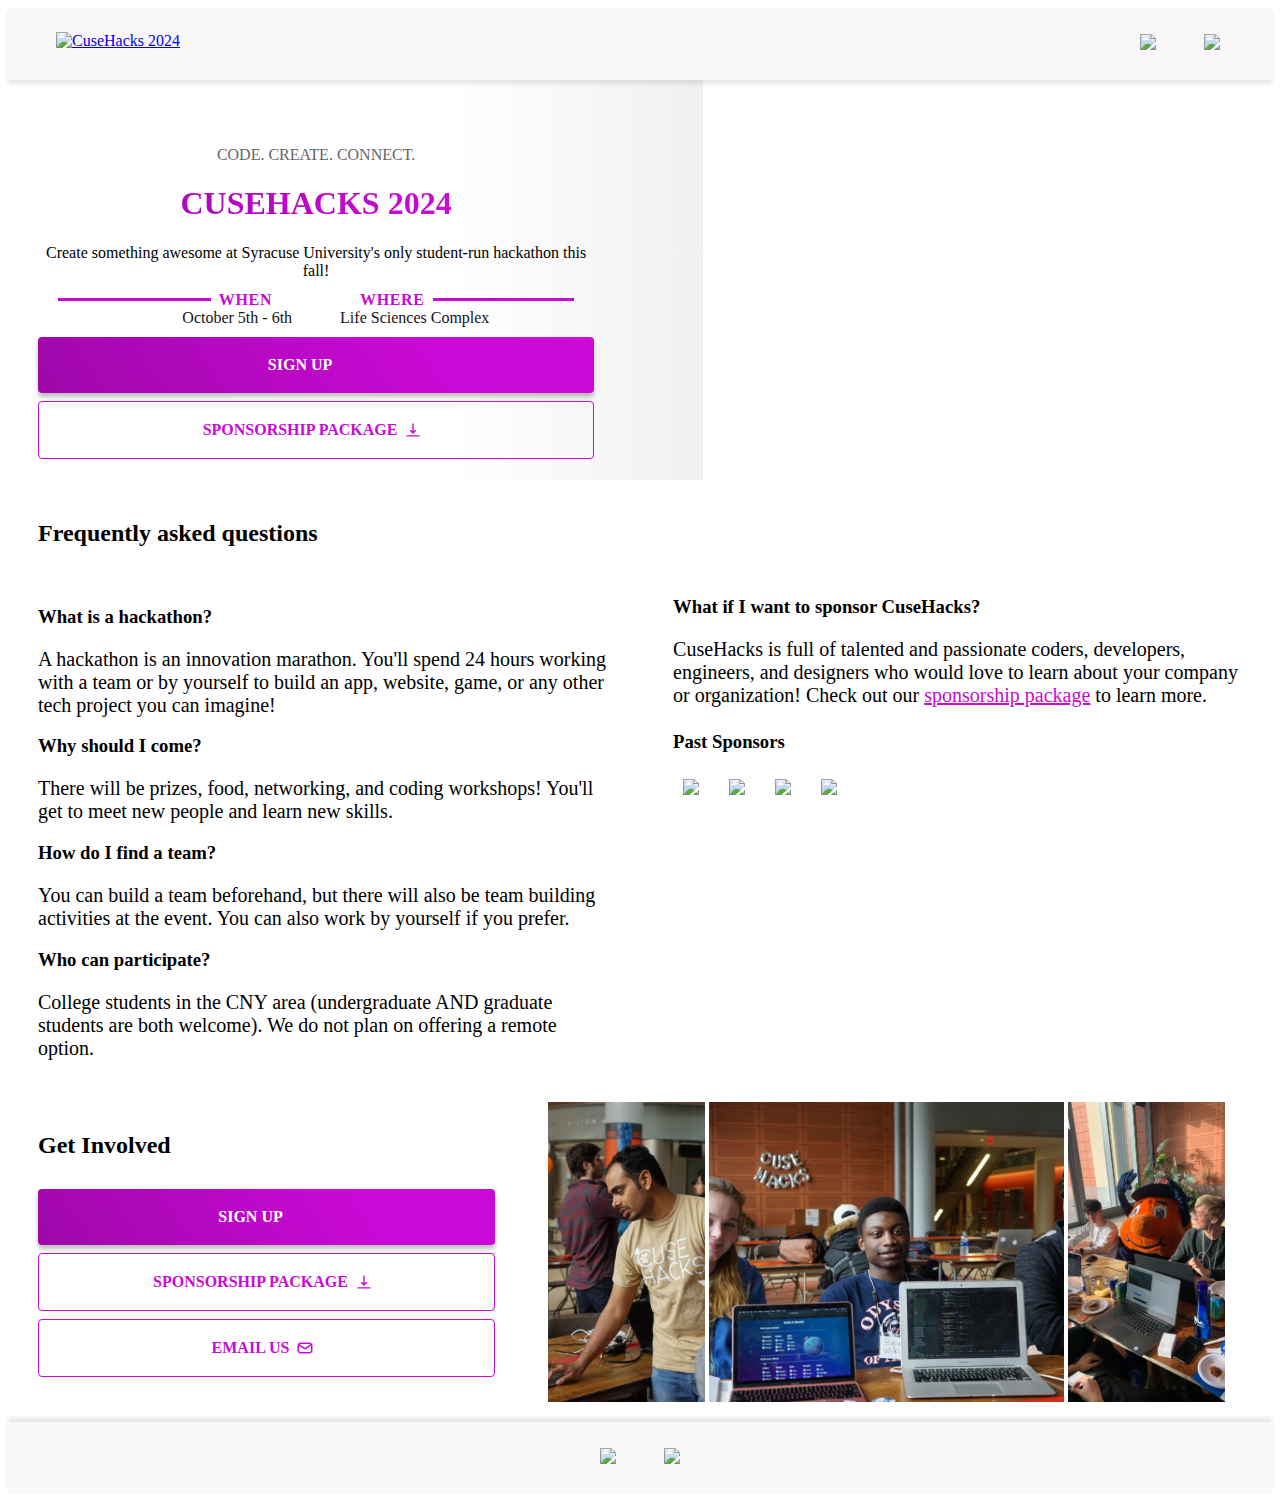
==== commit 1b473163: "font-size edits" ====
--- a/index.html
+++ b/index.html
@@ -82,7 +82,7 @@
                     </div>
                   </div>
                 <div class="ButtonGroup">
-                    <a class="PrimaryButton" href="https://docs.google.com/forms/d/e/1FAIpQLSdGMxdgOncnW_qsf_-sHz4nIhUHlq0zrKjqo1IgkBAkdehVBg/viewform" target="_blank">SIGN UP <img class="icon" src="assets/icons/signup.svg"></a>
+                    <a class="PrimaryButton base-button" href="https://docs.google.com/forms/d/e/1FAIpQLSdGMxdgOncnW_qsf_-sHz4nIhUHlq0zrKjqo1IgkBAkdehVBg/viewform" target="_blank">SIGN UP <img class="icon" src="assets/icons/signup.svg"></a>
                     <a class="SecondaryButton" href="sponsorship-package.pdf" target="_blank">SPONSORSHIP PACKAGE 
                         <!-- Placing svg directly as color needs to be changed on hover -->
                         <svg width="17" height="17" viewBox="0 0 17 17" fill="none" xmlns="http://www.w3.org/2000/svg">
--- a/styles/index.css
+++ b/styles/index.css
@@ -497,14 +497,14 @@
         width: 100%;
     }
 }
-@media (max-width: 1024px){
+/* @media (max-width: 1024px){
     .side-container > h1 {
         font-size: 1.75rem;
     }
     .event-details > h3 > div {
         font-size: 0.93rem;
     }
-}
+} */
 
 @media (min-width: 880px) and (max-width: 1200px) {
     .shadow-container{
@@ -535,6 +535,7 @@
         width: 90%;
     }
     .header-content > .shadow-container > .side-container {
+        padding: 2rem 1rem;
         width: 90% !important;
     }
     .images-grid-section > .image-1, .images-grid-section > .image-3 {
@@ -543,15 +544,15 @@
     .images-grid-section > .image-2{
         width: 40%;
     }
-    .side-container > h1{
+    /* .side-container > h1{
         font-size: 1.5rem;
-    }
+    } */
     .left {
         padding: 0.625rem 0.625rem 0.625rem 0rem;
     }
-    .side-container > .info{
+    /* .side-container > .info{
         font-size: 0.75rem;
-    }
+    } */
 }
 
 @media (max-width: 768px) {
@@ -569,12 +570,12 @@
         height: 23rem !important;
     }
 
-    .side-container > .start-line {
-        font-size: 0.938rem;
-    }
-
-    .side-container > h1 {
-        font-size: 1.375rem;
+    .inner-container {
+        padding: 0rem;
+    }
+
+    .details-container {
+        gap: 1rem;
     }
 
     .mobile-screen-banner{
@@ -612,6 +613,11 @@
     .container {
         margin: 2.5rem 1.875rem;
     }
+
+    .header-content > .shadow-container > .side-container {
+        padding: 2rem 0.5rem;
+    }
+
     .NavBarImage > a > img{
         width: 12.5rem;
     }
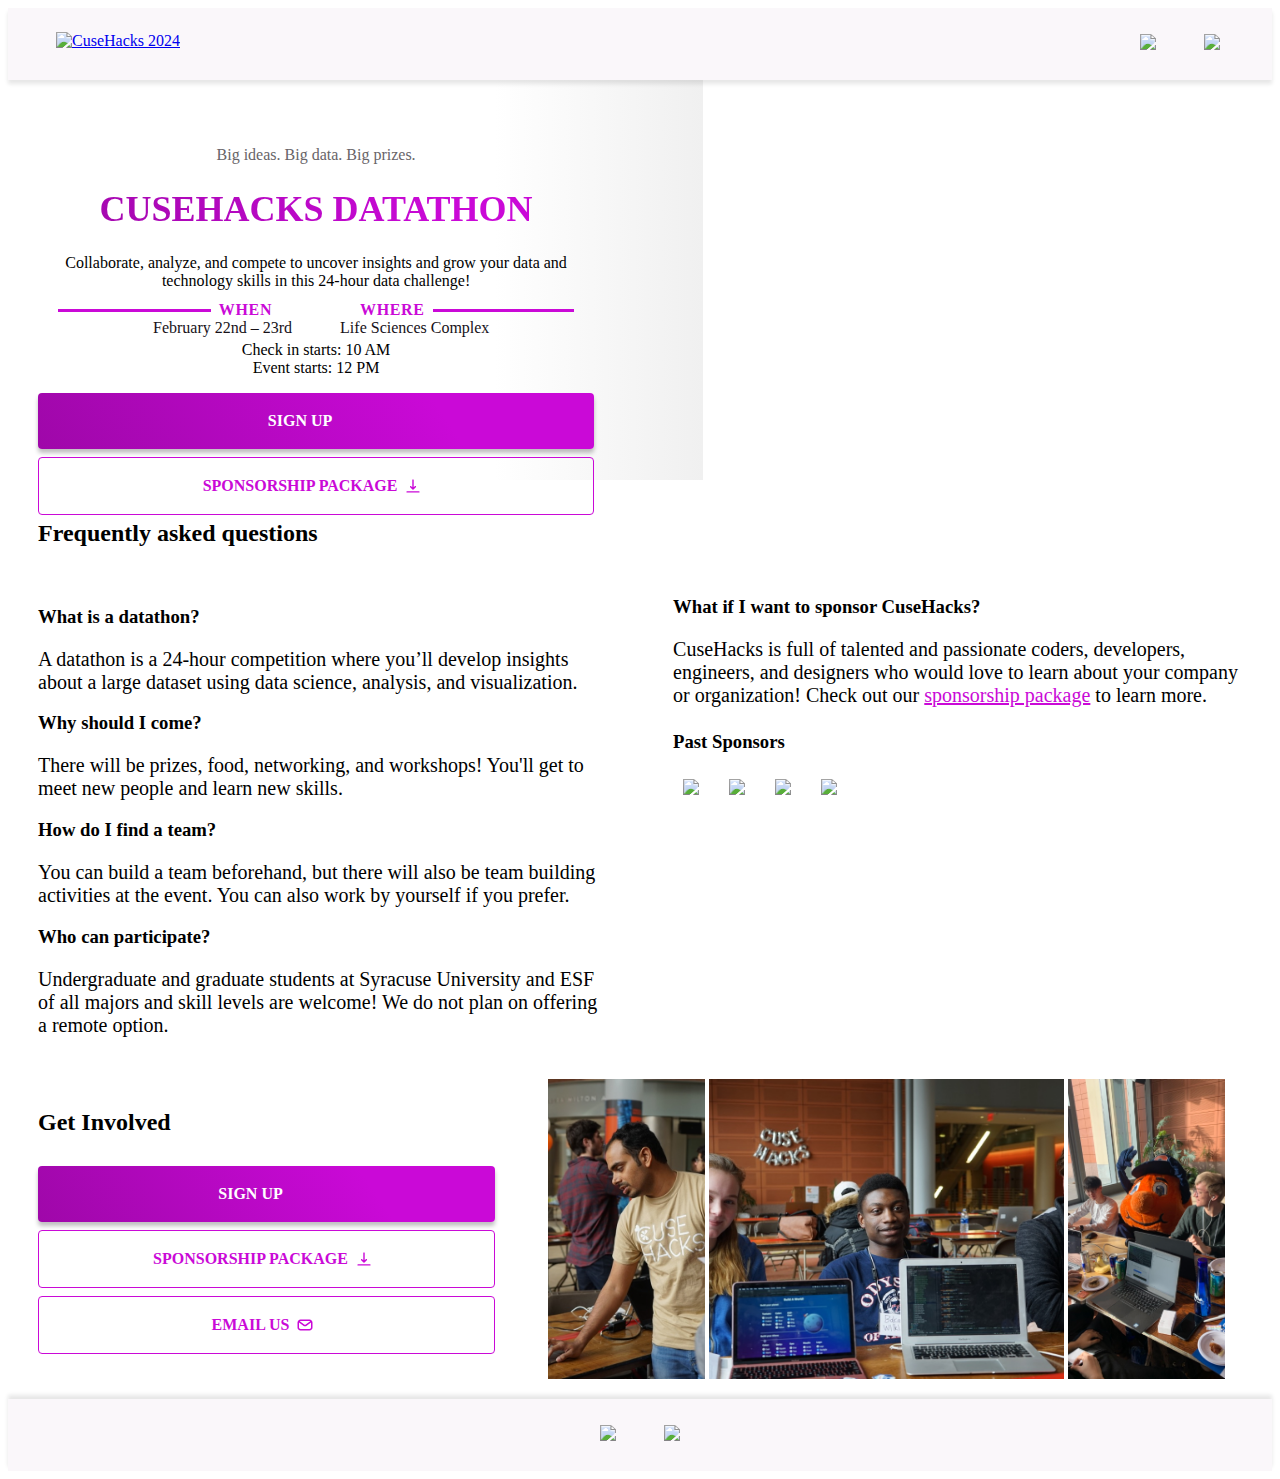
==== commit 9857851e: "Update link.html" ====
--- a/index.html
+++ b/index.html
@@ -1,20 +1,20 @@
 <!DOCTYPE html>
 <html lang="en">
 <head>
-    <!-- Google tag (gtag.js) -->
-    <script async src="https://www.googletagmanager.com/gtag/js?id=G-JB530M61FR"></script>
-    <script>
-        // Initialize Google Analytics
-        window.dataLayer = window.dataLayer || [];
-        function gtag(){dataLayer.push(arguments);}
-        gtag('js', new Date());
-        gtag('config', 'G-JB530M61FR');
-    </script>
+    
+<!-- Google tag (gtag.js) -->
+<script async src="https://www.googletagmanager.com/gtag/js?id=G-QRFJQPNJGY"></script>
+<script>
+  window.dataLayer = window.dataLayer || [];
+  function gtag(){dataLayer.push(arguments);}
+  gtag('js', new Date());
 
+  gtag('config', 'G-QRFJQPNJGY');
+</script>
     <meta charset="UTF-8">
     <meta http-equiv="X-UA-Compatible" content="IE=edge">
     <meta name="viewport" content="width=device-width, initial-scale=1.0">
-    <title>CuseHacks 2024</title>
+    <title>CuseHacks Datathon 2025</title>
     
     <!-- Favicon -->
     <link rel="icon" href="assets/favicon.ico" type="image/x-icon">
@@ -38,7 +38,7 @@
         </div>
         <div class="NavIcons bannericons">
             <a href="https://discord.gg/FcyyJ7VHau" target="_blank"><img src="assets/social-media-icons/discord-icon.svg"></a>
-            <!-- <a href="#"><img src="assets/social-media-icons/devpost-icon.svg"></a> TEMP COMMENTED TILL WE GET DEVPOST LINK -->
+            <!-- <a href="#" target="_blank"><img src="assets/social-media-icons/devpost-icon.svg"></a> TEMP COMMENTED TILL WE GET DEVPOST LINK -->
             <a href="https://www.instagram.com/cusehacks/" target="_blank"><img src="assets/social-media-icons/instagram-icon.svg"></a>
         </div>
     </nav>
@@ -48,9 +48,9 @@
     <header class="header-content">
         <div class="shadow-container">
             <div class="side-container">
-                <p class="start-line">CODE. CREATE. CONNECT.</p>
-                <h1>CUSEHACKS 2024</h1>
-                <p class="info">Create something awesome at Syracuse University's only student-run hackathon this fall!</p>
+                <p class="start-line">Big ideas. Big data. Big prizes.</p>
+                <h1>CUSEHACKS DATATHON</h1>
+                <p class="info">Collaborate, analyze, and compete to uncover insights and grow your data and technology skills in this 24-hour data challenge!</p>
                 <div class="details-container">
                     <div class="inner-container">
                       <div class="when-container">
@@ -64,7 +64,7 @@
                           />
                         </div>
                       </div>
-                      <div class="when-date-text">October 5th - 6th</div>
+                      <div class="when-date-text">February 22nd – 23rd</div>
                     </div>
                     <div class="where-container">
                       <div class="where-inner-container">
@@ -81,8 +81,9 @@
                       <div class="where-text">Life Sciences Complex</div>
                     </div>
                   </div>
+                  <p class="details-container inner-container extra-details" style="text-align: center !important;">Check in starts: 10 AM<br>Event starts: 12 PM</p>
                 <div class="ButtonGroup">
-                    <a class="PrimaryButton base-button" href="https://docs.google.com/forms/d/e/1FAIpQLSdGMxdgOncnW_qsf_-sHz4nIhUHlq0zrKjqo1IgkBAkdehVBg/viewform" target="_blank">SIGN UP <img class="icon" src="assets/icons/signup.svg"></a>
+                    <a class="PrimaryButton base-button" href="https://docs.google.com/forms/d/e/1FAIpQLSf-OmHYNXOJNbN9brXPQ1hmrSwMQjxlGesLW2-BRsDJMnZdPA/viewform?usp=dialog" target="_blank">SIGN UP <img class="icon" src="assets/icons/signup.svg"></a>
                     <a class="SecondaryButton" href="sponsorship-package.pdf" target="_blank">SPONSORSHIP PACKAGE 
                         <!-- Placing svg directly as color needs to be changed on hover -->
                         <svg width="17" height="17" viewBox="0 0 17 17" fill="none" xmlns="http://www.w3.org/2000/svg">
@@ -103,14 +104,12 @@
         <div class="row">
             <div class="left">
                 <div class="faq">
-                    <h3>What is a hackathon?</h3>
-                    <p>A hackathon is an innovation marathon. 
-                        You'll spend 24 hours working with a team or by yourself to build an app, 
-                        website, game, or any other tech project you can imagine!</p>
+                    <h3>What is a datathon?</h3>
+                    <p>A datathon is a 24-hour competition where you’ll develop insights about a large dataset using data science, analysis, and visualization.</p>
                 </div>
                 <div class="faq">
                     <h3>Why should I come?</h3>
-                    <p>There will be prizes, food, networking, and coding workshops! 
+                    <p>There will be prizes, food, networking, and workshops! 
                         You'll get to meet new people and learn new skills.</p>
                 </div>
                 <div class="faq">
@@ -120,8 +119,7 @@
                 </div>
                 <div class="faq">
                     <h3>Who can participate?</h3>
-                    <p>College students in the CNY area (undergraduate AND graduate students are both welcome). 
-                        We do not plan on offering a remote option.</p>
+                    <p>Undergraduate and graduate students at Syracuse University and ESF of all majors and skill levels are welcome! We do not plan on offering a remote option.</p>
                 </div>
             </div>
             <div class="right">
@@ -149,7 +147,7 @@
             <div class="left-section-two">
                 <h2>Get Involved</h2>
                 <div class="ButtonGroup">
-                    <a class="PrimaryButton base-button" href="https://docs.google.com/forms/d/e/1FAIpQLSdGMxdgOncnW_qsf_-sHz4nIhUHlq0zrKjqo1IgkBAkdehVBg/viewform" target="_blank">SIGN UP <img class="icon" src="assets/icons/signup.svg"></a>
+                    <a class="PrimaryButton base-button" href="https://docs.google.com/forms/d/e/1FAIpQLSf-OmHYNXOJNbN9brXPQ1hmrSwMQjxlGesLW2-BRsDJMnZdPA/viewform?usp=dialog" target="_blank">SIGN UP <img class="icon" src="assets/icons/signup.svg"></a>
                     <a class="SecondaryButton" href="sponsorship-package.pdf" target="_blank">SPONSORSHIP PACKAGE 
                         <!-- Placing svg directly as color needs to be changed on hover -->
                         <svg width="17" height="17" viewBox="0 0 17 17" fill="none" xmlns="http://www.w3.org/2000/svg">
@@ -181,7 +179,7 @@
     <footer>
         <div class="NavIcons">
             <a href="https://discord.gg/FcyyJ7VHau"  target="_blank"><img src="assets/social-media-icons/discord-icon.svg"></a>
-            <!-- <a href="#"><img src="assets/social-media-icons/devpost-icon.svg"></a> TEMP COMMENTED TILL WE GET DEVPOST LINK -->
+            <!-- <a href="#" target="_blank"><img src="assets/social-media-icons/devpost-icon.svg"></a> TEMP COMMENTED TILL WE GET DEVPOST LINK -->
             <a href="https://www.instagram.com/cusehacks/"  target="_blank"><img src="assets/social-media-icons/instagram-icon.svg"></a>
         </div>
     </footer>
--- a/styles/index.css
+++ b/styles/index.css
@@ -14,6 +14,9 @@
     display: flex;
     gap: 2.5rem;
     align-items: baseline;
+}
+.NavIcons img {
+    cursor: pointer;
 }
 
 .NavIcons a {
@@ -35,6 +38,11 @@
 
 
 /* Hero section styles start */
+
+.side-container {
+    /* display: flex;
+    flex-direction: column; */
+}
 .header-content{
     max-width: 100%;
     height: 25rem;
@@ -49,7 +57,7 @@
 .shadow-container{
     width: 55%;
     height: 25rem;
-    background: linear-gradient(90deg, rgba(255, 255, 255, 1) 0%, rgba(255, 255, 255, 1) 64%, rgba(0, 0, 0, 0.06) 100%);
+    background: linear-gradient(90deg, rgba(255, 255, 255, 1) 0%, rgba(255, 255, 255, 1) 70%, rgba(0, 0, 0, 0.06) 100%);
 }
 
 .header-content > .shadow-container > .side-container {
@@ -68,7 +76,7 @@
 }
 
 .side-container > h1 {
-    font-size: 2rem;
+    font-size: 2.25rem;
     background: var(--Purple-gradient, linear-gradient(56deg, #9707A1 -12.39%, #CA09D7 72.19%));
     background-clip: text;
     -webkit-background-clip: text;
@@ -148,6 +156,11 @@
     font-family: "Goldman";
     font-weight: 400;
 }
+.extra-details {
+    font-weight: 300;
+    text-align: center !important;
+    margin-top: .25rem !important;
+}
 
 /* Hero section styles ends */
 
@@ -486,6 +499,14 @@
 
 /*Media queries for responsive layout starts */
 
+@media (min-width:1600px) {
+    .imagesgrid {
+        display: grid;
+        grid-template-columns: 1fr 1fr;
+        max-width: fit-content;
+    }
+}
+
 @media (max-width:600px) {
     .where-container{
         padding: 0rem 0rem;
@@ -535,8 +556,11 @@
         width: 90%;
     }
     .header-content > .shadow-container > .side-container {
-        padding: 2rem 1rem;
         width: 90% !important;
+        padding: 1.5rem 1rem;
+    }
+    .container {
+        margin: 2rem 1rem;
     }
     .images-grid-section > .image-1, .images-grid-section > .image-3 {
         width: 25%;
@@ -565,11 +589,15 @@
 }
 
 @media (max-width: 500px) {
-
+    .container {
+        margin: 2rem 1rem;
+    }
+    .side-container > h1 {
+        font-size: 2rem;
+    }
     .shadow-container, .header-content, .side-container {
         height: 23rem !important;
     }
-
     .inner-container {
         padding: 0rem;
     }
@@ -580,7 +608,7 @@
 
     .mobile-screen-banner{
         width: 100%;
-        height: 21.875rem;
+        height: 15rem;
         display: block;
         background-image: url('../assets/hero-image.jpg');
         background-position: center; /* Center the image */
@@ -593,9 +621,13 @@
     }
 
     .header-content > .shadow-container > .side-container {
-        background-color: #FAF7FA;
+        background-color: #fff;
         width: 100% !important;
-        padding: 2rem 1rem;
+        /* padding: 2rem 1rem 0 1rem; */
+        padding-left: 1rem;
+        padding-right: 1rem;
+        padding-top: 1.5rem;
+        padding-bottom: 0;
     }
 
     .row {
@@ -607,19 +639,25 @@
     }
 }
 
-
+@media (max-width: 368px) {
+    .when-date-text, .where-text {
+        font-size: .9rem;
+    }
+}
+ 
 @media (max-width: 350px) {
 
     .container {
-        margin: 2.5rem 1.875rem;
+        /* margin: 2.5rem 1.875rem; */
+        margin: 2rem 1rem;
     }
 
     .header-content > .shadow-container > .side-container {
-        padding: 2rem 0.5rem;
+        padding: 1.5rem 0.5rem;
     }
 
     .NavBarImage > a > img{
-        width: 12.5rem;
+        width: 15rem;
     }
 }
 
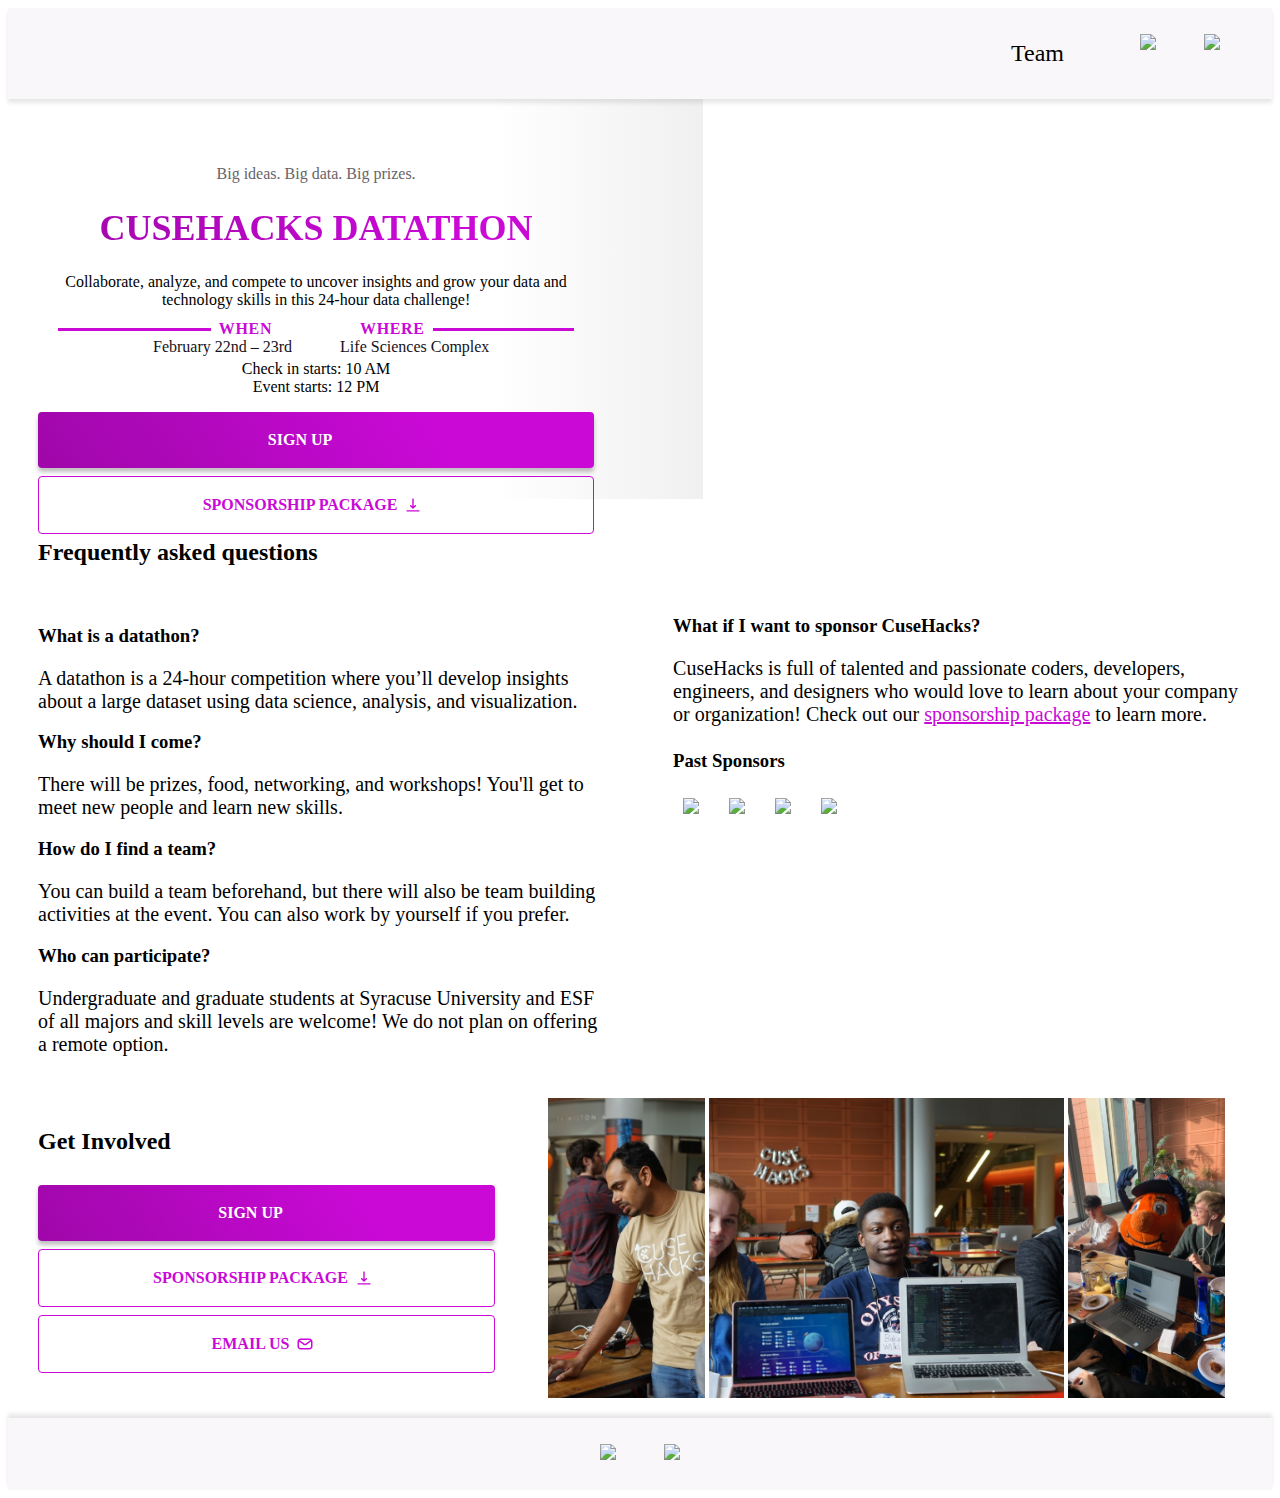
==== commit 149ea40a: "add navbar to landing page" ====
--- a/index.html
+++ b/index.html
@@ -33,17 +33,31 @@
     <nav class="NavBar shadow-box">
         <div class="NavBarImage">
             <a href="index.html">
-                <img src="assets/cusehacks-logo-long-purple.svg" alt="CuseHacks 2024">
             </a>
         </div>
-        <div class="NavIcons bannericons">
-            <a href="https://discord.gg/FcyyJ7VHau" target="_blank"><img src="assets/social-media-icons/discord-icon.svg"></a>
-            <!-- <a href="#" target="_blank"><img src="assets/social-media-icons/devpost-icon.svg"></a> TEMP COMMENTED TILL WE GET DEVPOST LINK -->
-            <a href="https://www.instagram.com/cusehacks/" target="_blank"><img src="assets/social-media-icons/instagram-icon.svg"></a>
+        <div class="NavLinks">
+            <div class="navigation-links">
+                <a href="team.html" class="navlinks">Team</a>
+            </div>
+            <div class="NavIcons bannericons">
+                <a href="https://discord.gg/FcyyJ7VHau" target="_blank"><img src="assets/social-media-icons/discord-icon.svg"></a>
+                <!-- <a href="#" target="_blank"><img src="assets/social-media-icons/devpost-icon.svg"></a> TEMP COMMENTED TILL WE GET DEVPOST LINK -->
+                <a href="https://www.instagram.com/cusehacks/" target="_blank"><img src="assets/social-media-icons/instagram-icon.svg"></a>
+            </div>
         </div>
     </nav>
 
-    <div class="mobile-screen-banner"></div>
+    <div class="mobile-nested-container">
+        <div class="links-toolbar">
+            <div class="toolbar-icons">
+                <a class="toolbar-icon" href="https://discord.gg/FcyyJ7VHau" target="_blank"><img src="assets/social-media-icons/discord-icon.svg"></a>
+                <span class="divider"></span>
+                <a class="toolbar-icon" href="https://www.instagram.com/cusehacks/" target="_blank"><img src="assets/social-media-icons/instagram-icon.svg"></a>
+            </div>
+        </div>
+    
+        <div class="mobile-screen-banner"></div>
+    </div>
 
     <header class="header-content">
         <div class="shadow-container">
@@ -83,7 +97,7 @@
                   </div>
                   <p class="details-container inner-container extra-details" style="text-align: center !important;">Check in starts: 10 AM<br>Event starts: 12 PM</p>
                 <div class="ButtonGroup">
-                    <a class="PrimaryButton base-button" href="https://docs.google.com/forms/d/e/1FAIpQLSf-OmHYNXOJNbN9brXPQ1hmrSwMQjxlGesLW2-BRsDJMnZdPA/viewform?usp=dialog" target="_blank">SIGN UP <img class="icon" src="assets/icons/signup.svg"></a>
+                    <a class="PrimaryButton base-button" href="https://docs.google.com/forms/d/e/1FAIpQLSfnylPyyvhxImrQ4rLPFnauczrdyp7N_VXmYXXprP4bVyJzcQ/viewform?usp=dialog" target="_blank">SIGN UP <img class="icon" src="assets/icons/signup.svg"></a>
                     <a class="SecondaryButton" href="sponsorship-package.pdf" target="_blank">SPONSORSHIP PACKAGE 
                         <!-- Placing svg directly as color needs to be changed on hover -->
                         <svg width="17" height="17" viewBox="0 0 17 17" fill="none" xmlns="http://www.w3.org/2000/svg">
@@ -147,7 +161,7 @@
             <div class="left-section-two">
                 <h2>Get Involved</h2>
                 <div class="ButtonGroup">
-                    <a class="PrimaryButton base-button" href="https://docs.google.com/forms/d/e/1FAIpQLSf-OmHYNXOJNbN9brXPQ1hmrSwMQjxlGesLW2-BRsDJMnZdPA/viewform?usp=dialog" target="_blank">SIGN UP <img class="icon" src="assets/icons/signup.svg"></a>
+                    <a class="PrimaryButton base-button" href="https://docs.google.com/forms/d/e/1FAIpQLSfnylPyyvhxImrQ4rLPFnauczrdyp7N_VXmYXXprP4bVyJzcQ/viewform?usp=dialog" target="_blank">SIGN UP <img class="icon" src="assets/icons/signup.svg"></a>
                     <a class="SecondaryButton" href="sponsorship-package.pdf" target="_blank">SPONSORSHIP PACKAGE 
                         <!-- Placing svg directly as color needs to be changed on hover -->
                         <svg width="17" height="17" viewBox="0 0 17 17" fill="none" xmlns="http://www.w3.org/2000/svg">
--- a/styles/index.css
+++ b/styles/index.css
@@ -15,6 +15,7 @@
     gap: 2.5rem;
     align-items: baseline;
 }
+
 .NavIcons img {
     cursor: pointer;
 }
@@ -32,6 +33,73 @@
 
 .NavBarImage {
     width: fit-content;
+    background-image: url("../assets/cusehacks-logo-long-purple.svg");
+    height: 40px;
+    width: 347px;
+}
+
+.NavBarImage a{
+    display: block;
+    width: 100%;
+    height: 100%;
+}
+
+.NavLinks {
+    display: flex;
+    gap: 1rem;
+}
+
+.navigation-links {
+    padding: 0.5rem 2rem;
+}
+
+.navigation-links a {
+    font-size: 1.5rem;
+    margin-right: 1.5rem;
+    text-decoration: none;
+    color: #000000;
+}
+
+.toolbar-icon{
+    padding: 1rem;
+}
+
+.divider {
+    width: 1px;
+    background-color: #ccc;
+    display: inline-block;
+    height: auto;
+    align-self: stretch;
+}
+
+.links-toolbar{
+    align-items: center; 
+    background-color: var(--background, #FAF7FA);;
+    z-index: 10;
+    position: absolute; /* Positions it relative to the nearest positioned ancestor */
+    top: 88px; /* Puts it at the top */
+    right: 0;
+    border-bottom-left-radius: 1rem;
+    display: none;
+}
+
+.toolbar-icons {
+    display: flex;
+    align-items: center;
+    height: 100%;
+}
+
+.toolbar-icons img {
+    cursor: pointer;
+}
+
+.toolbar-icons a {
+    display: block;
+    border-radius: 50%; /* Optional: for rounded icons */
+    text-align: center;
+    line-height: 1.5rem; /* Center the icon vertically */
+    font-size: 1.125rem; /* Placeholder font size */
+    color: #fff; /* Placeholder text color */
 }
 
 /* Navbar section styles ends */
@@ -580,11 +648,25 @@
 }
 
 @media (max-width: 768px) {
-    .NavBar{
-        justify-content: center !important;
-    }
     .bannericons{
         display: none;
+    }
+    .NavBarImage{
+        background-image: url("../assets/mobile-logo.png");
+        background-repeat: no-repeat;
+        background-size: contain;
+    }
+    .NavBar{
+        justify-content: space-between !important;
+    }
+    .NavBar{
+        padding: 1.5rem;
+    }
+    .navigation-links{
+        padding: 0px;
+    }
+    .links-toolbar {
+        display: block;
     }
 }
 
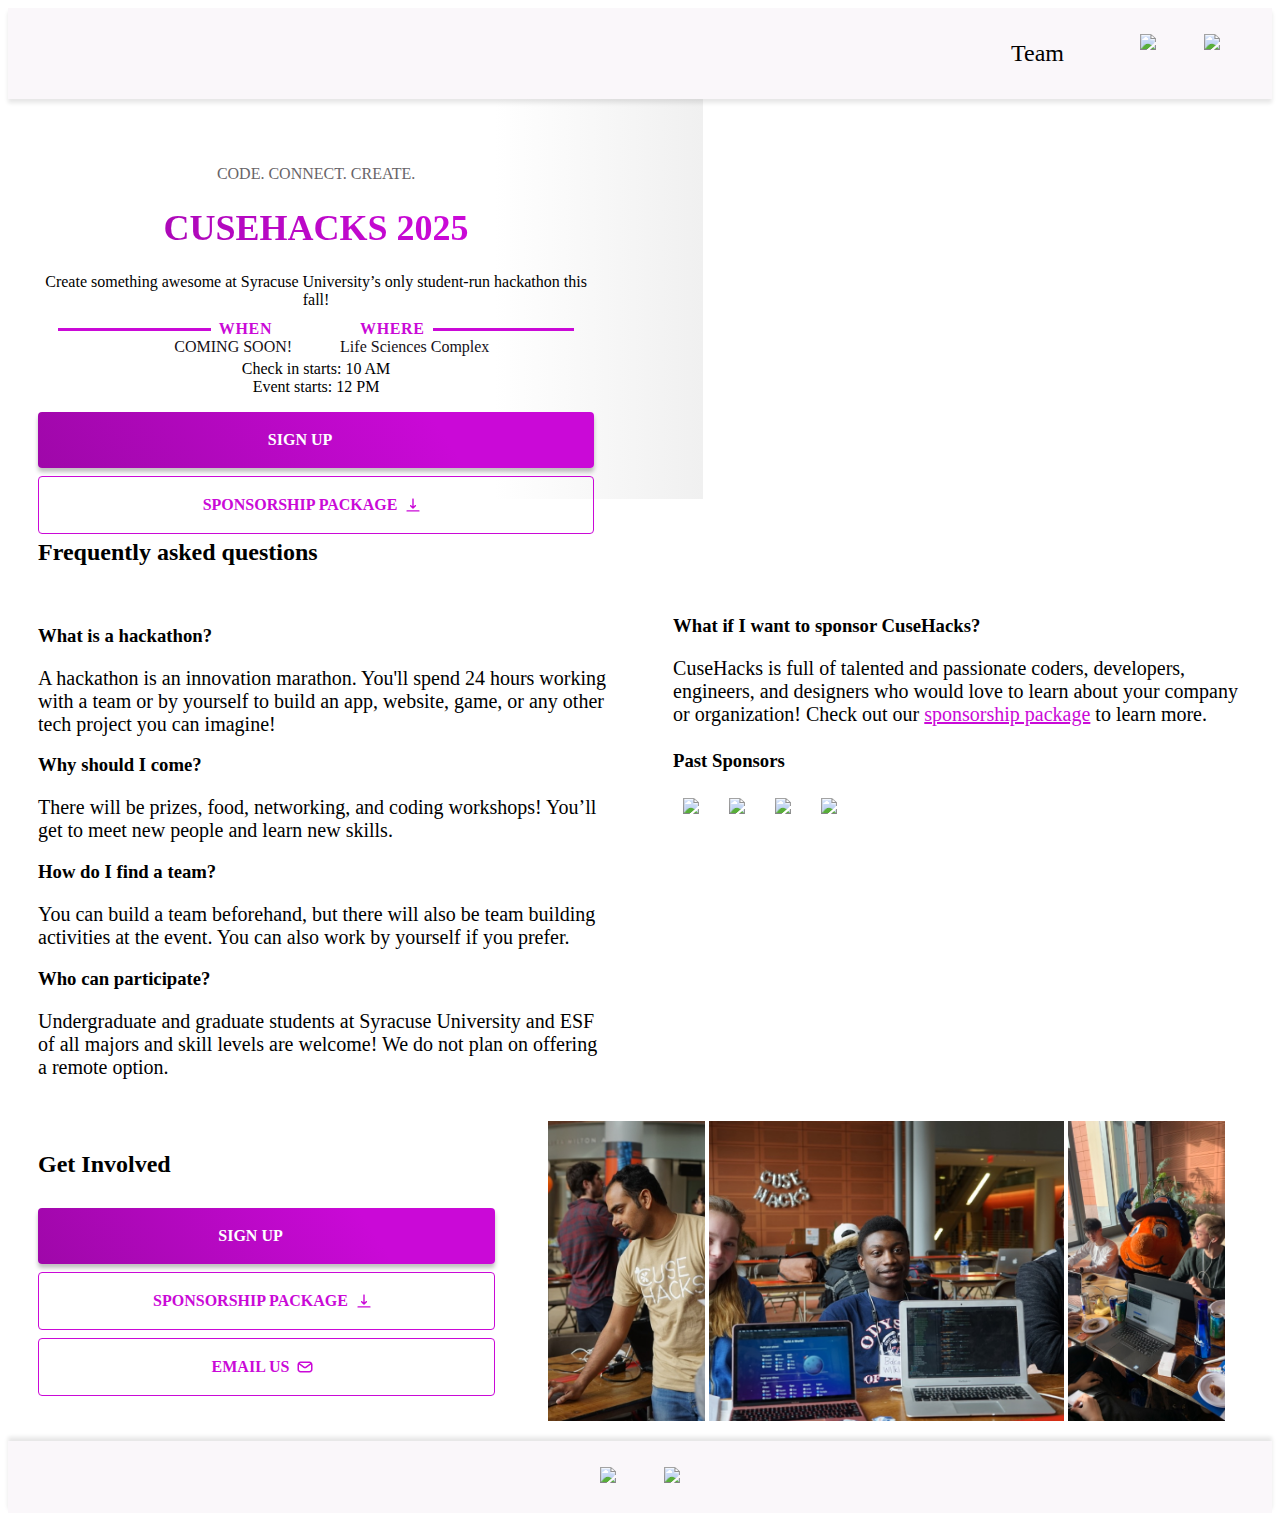
==== commit 9cefd24a: "Update text from datathon to CuseHacks 2025" ====
--- a/index.html
+++ b/index.html
@@ -62,9 +62,9 @@
     <header class="header-content">
         <div class="shadow-container">
             <div class="side-container">
-                <p class="start-line">Big ideas. Big data. Big prizes.</p>
-                <h1>CUSEHACKS DATATHON</h1>
-                <p class="info">Collaborate, analyze, and compete to uncover insights and grow your data and technology skills in this 24-hour data challenge!</p>
+                <p class="start-line">CODE. CONNECT. CREATE.</p>
+                <h1>CUSEHACKS 2025</h1>
+                <p class="info">Create something awesome at Syracuse University’s only student-run hackathon this fall!</p>
                 <div class="details-container">
                     <div class="inner-container">
                       <div class="when-container">
@@ -78,7 +78,7 @@
                           />
                         </div>
                       </div>
-                      <div class="when-date-text">February 22nd – 23rd</div>
+                      <div class="when-date-text">COMING SOON!</div>
                     </div>
                     <div class="where-container">
                       <div class="where-inner-container">
@@ -118,18 +118,16 @@
         <div class="row">
             <div class="left">
                 <div class="faq">
-                    <h3>What is a datathon?</h3>
-                    <p>A datathon is a 24-hour competition where you’ll develop insights about a large dataset using data science, analysis, and visualization.</p>
+                    <h3>What is a hackathon?</h3>
+                    <p>A hackathon is an innovation marathon. You'll spend 24 hours working with a team or by yourself to build an app, website, game, or any other tech project you can imagine!</p>
                 </div>
                 <div class="faq">
                     <h3>Why should I come?</h3>
-                    <p>There will be prizes, food, networking, and workshops! 
-                        You'll get to meet new people and learn new skills.</p>
+                    <p>There will be prizes, food, networking, and coding workshops! You’ll get to meet new people and learn new skills.</p>
                 </div>
                 <div class="faq">
                     <h3>How do I find a team?</h3>
-                    <p>You can build a team beforehand, but there will also be team building activities at the event. 
-                        You can also work by yourself if you prefer.</p>
+                    <p>You can build a team beforehand, but there will also be team building activities at the event. You can also work by yourself if you prefer.</p>
                 </div>
                 <div class="faq">
                     <h3>Who can participate?</h3>
